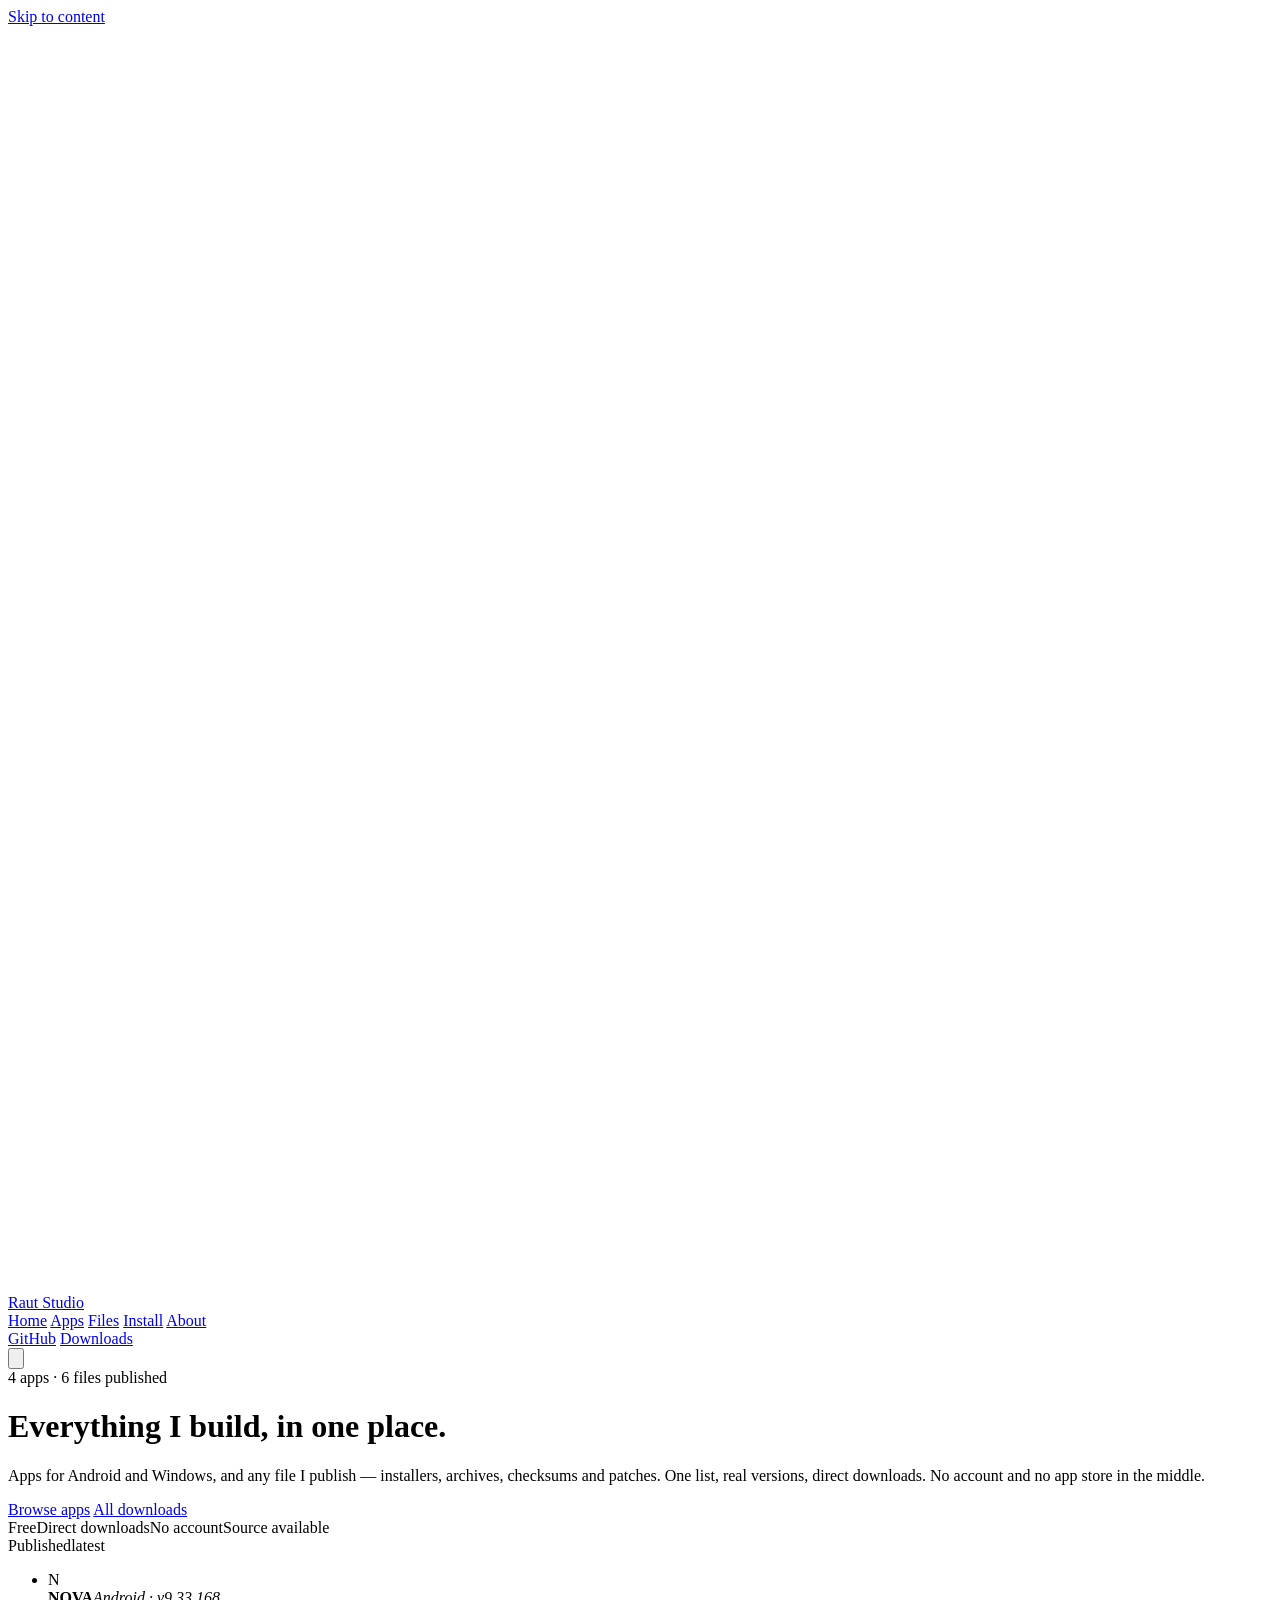
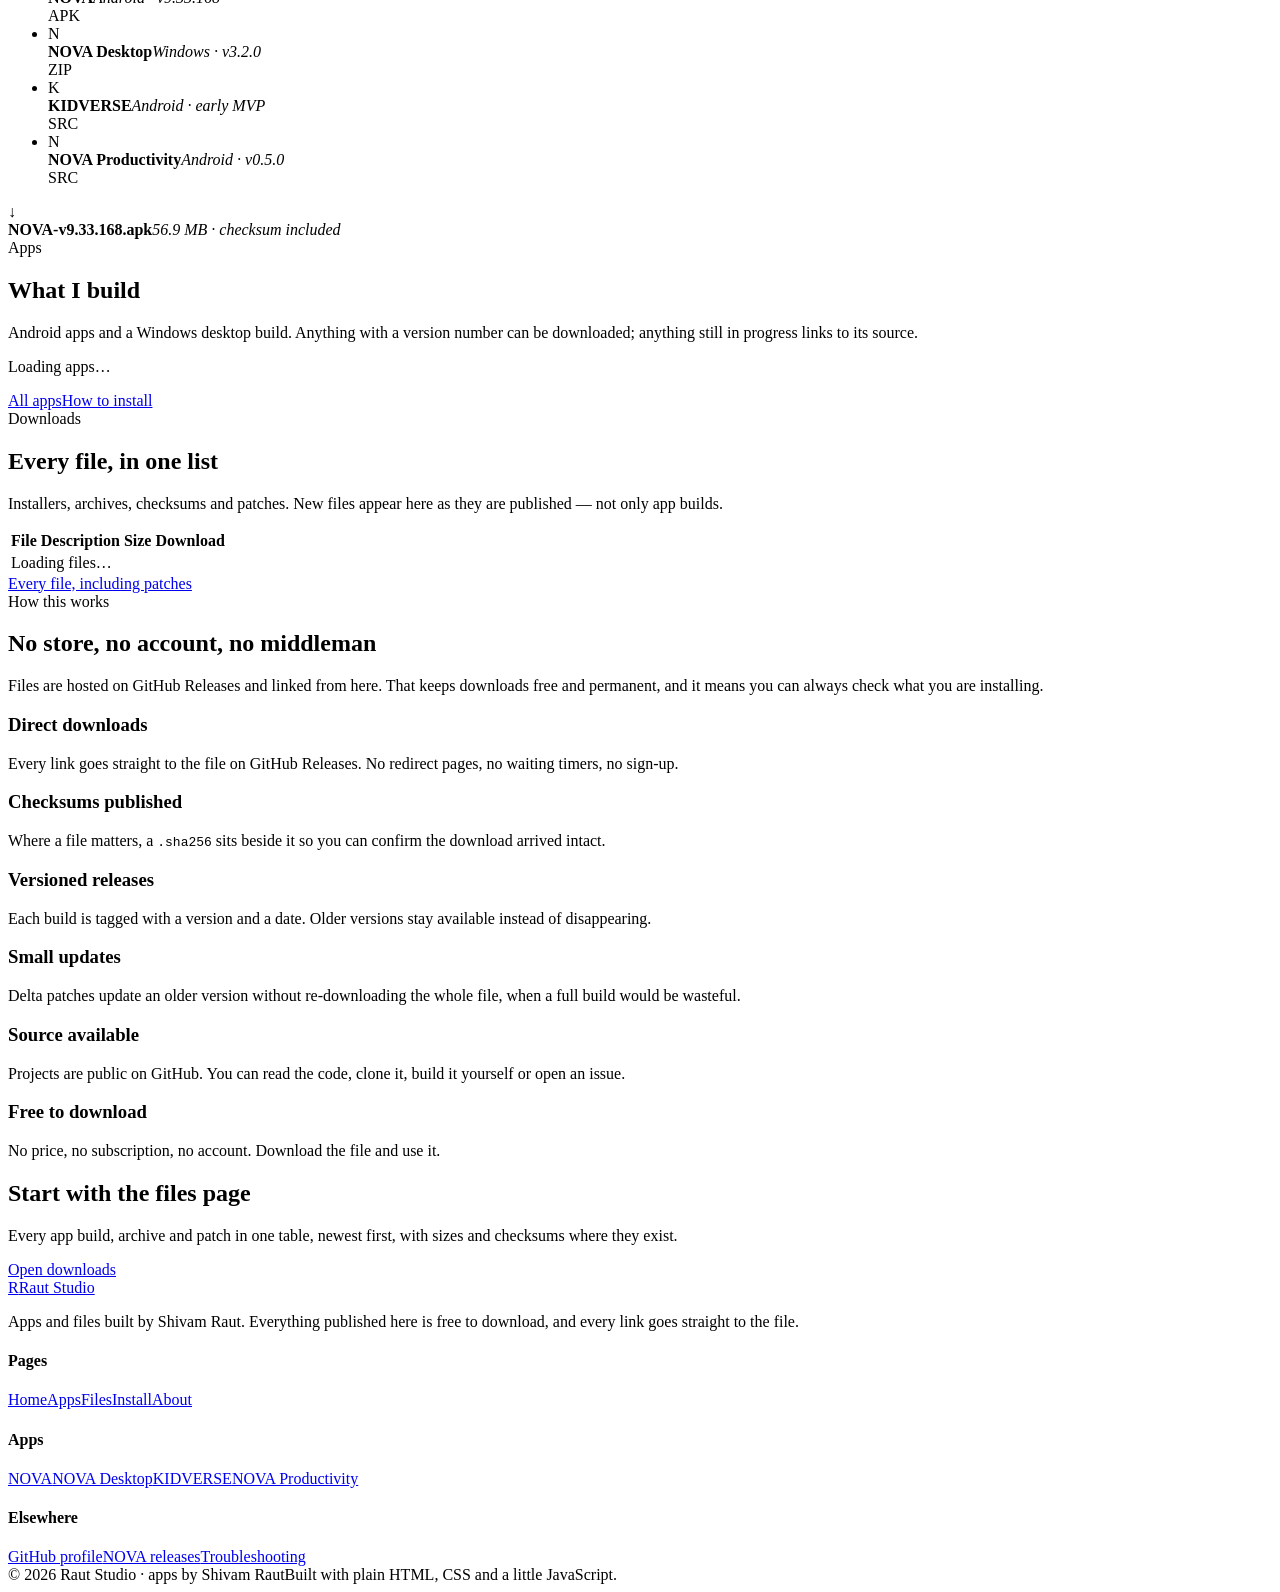
==== index.html @ 1a012c00 "Add Raut Studio website" ====
<!DOCTYPE html>
<html lang="en">
<head>
<meta charset="UTF-8">
<meta name="viewport" content="width=device-width, initial-scale=1.0">
<title>Raut Studio — apps and files I publish</title>
<meta name="description" content="Every app and file published by Raut Studio in one place: Android APKs, Windows builds, checksums and patches. Free, direct downloads, no account.">
<meta property="og:title" content="Raut Studio — apps and files I publish">
<meta property="og:site_name" content="Raut Studio">
<meta property="og:description" content="Apps for Android and Windows, plus any file I publish. Direct downloads, versions and checksums in one list.">
<meta property="og:type" content="website">
<link rel="icon" href="data:image/svg+xml,%3Csvg xmlns='http://www.w3.org/2000/svg' viewBox='0 0 32 32'%3E%3Crect width='32' height='32' rx='8' fill='%230f766e'/%3E%3Cpath d='M11 24V9h6.5a4.5 4.5 0 0 1 0 9H11m6.5 0L23 24' stroke='%23fff' stroke-width='2.6' fill='none' stroke-linecap='round' stroke-linejoin='round'/%3E%3C/svg%3E">
<link rel="preconnect" href="https://fonts.googleapis.com">
<link rel="preconnect" href="https://fonts.gstatic.com" crossorigin>
<link href="https://fonts.googleapis.com/css2?family=Plus+Jakarta+Sans:wght@400;500;600;700;800&family=JetBrains+Mono:wght@400;500&display=swap" rel="stylesheet">
<link rel="stylesheet" href="assets/site.css">
</head>
<body>
<a class="skip" href="#main">Skip to content</a>
<header class="site-head">
  <div class="shell head-in">
    <a class="logo" href="index.html" aria-label="Raut Studio home">
      <span class="logo-mark"><svg viewBox="0 0 24 24" fill="none" stroke="#fff" stroke-width="2.2" stroke-linecap="round" stroke-linejoin="round" aria-hidden="true"><path d="M8 18V6h4.6a3.4 3.4 0 0 1 0 6.8H8m4.6 0L17 18"/></svg></span>
      <span class="logo-txt">Raut Studio</span>
    </a>
    <nav class="nav" id="nav">
      <a href="index.html" aria-current="page">Home</a>
      <a href="apps.html">Apps</a>
      <a href="files.html">Files</a>
      <a href="install.html">Install</a>
      <a href="about.html">About</a>
    </nav>
    <div class="head-cta">
      <a class="head-gh" href="https://github.com/rautshivamxyz-beep" target="_blank" rel="noopener">GitHub</a>
      <a class="btn btn-primary btn-sm" href="files.html">Downloads</a>
    </div>
    <button class="burger" aria-label="Open menu" aria-expanded="false" aria-controls="nav">
      <svg viewBox="0 0 24 24" fill="none" stroke="currentColor" stroke-width="2" stroke-linecap="round" aria-hidden="true"><path d="M4 7h16M4 12h16M4 17h16"/></svg>
    </button>
  </div>
</header>
<main id="main">
  <div class="hero">
    <div class="shell hero-in">
      <div>
        <div class="eyebrow"><span class="dot-live" aria-hidden="true"></span> 4 apps · 6 files published</div>
        <h1>Everything I build, <span class="accent">in one place</span>.</h1>
        <p class="hero-sub">Apps for Android and Windows, and any file I publish — installers, archives, checksums and patches. One list, real versions, direct downloads. No account and no app store in the middle.</p>
        <div class="hero-actions">
          <a class="btn btn-primary" href="apps.html">Browse apps</a>
          <a class="btn btn-ghost" href="files.html">All downloads</a>
        </div>
        <div class="meta-row"><span>Free</span><span>Direct downloads</span><span>No account</span><span>Source available</span></div>
      </div>
      <div class="preview" aria-hidden="true">
        <div class="shelf">
          <div class="shelf-head"><span class="shelf-title">Published</span><span class="shelf-count">latest</span></div>
          <ul class="shelf-list">
            <li><span class="tile">N</span><div class="sl-txt"><b>NOVA</b><em>Android · v9.33.168</em></div><span class="shelf-dl">APK</span></li>
            <li><span class="tile">N</span><div class="sl-txt"><b>NOVA Desktop</b><em>Windows · v3.2.0</em></div><span class="shelf-dl">ZIP</span></li>
            <li><span class="tile tile--amber">K</span><div class="sl-txt"><b>KIDVERSE</b><em>Android · early MVP</em></div><span class="shelf-dl">SRC</span></li>
            <li><span class="tile tile--amber">N</span><div class="sl-txt"><b>NOVA Productivity</b><em>Android · v0.5.0</em></div><span class="shelf-dl">SRC</span></li>
          </ul>
        </div>
        <div class="float-card"><span class="fc-ico">↓</span><div><b>NOVA-v9.33.168.apk</b><em>56.9 MB · checksum included</em></div></div>
      </div>
    </div>
  </div>
  <section><div class="shell"><div class="sec-head"><span class="sec-kicker">Apps</span><h2>What I build</h2><p class="sec-sub">Android apps and a Windows desktop build. Anything with a version number can be downloaded; anything still in progress links to its source.</p></div><div class="app-grid" data-apps data-limit="4"><p class="loading">Loading apps…</p></div><div class="sec-foot"><a class="btn btn-ghost btn-sm" href="apps.html">All apps</a><a class="btn btn-quiet btn-sm" href="install.html">How to install</a></div></div></section>
  <div class="band"><section><div class="shell"><div class="sec-head"><span class="sec-kicker">Downloads</span><h2>Every file, in one list</h2><p class="sec-sub">Installers, archives, checksums and patches. New files appear here as they are published — not only app builds.</p></div><div class="tbl-wrap"><table><thead><tr><th>File</th><th>Description</th><th style="text-align:right">Size</th><th style="text-align:right">Download</th></tr></thead><tbody data-files data-limit="5"><tr><td colspan="4" class="loading">Loading files…</td></tr></tbody></table></div><div class="sec-foot"><a class="btn btn-ghost btn-sm" href="files.html">Every file, including patches</a></div></div></section></div>
  <section><div class="shell"><div class="sec-head"><span class="sec-kicker">How this works</span><h2>No store, no account, no middleman</h2><p class="sec-sub">Files are hosted on GitHub Releases and linked from here. That keeps downloads free and permanent, and it means you can always check what you are installing.</p></div><div class="feat-grid"><div class="feat"><h3>Direct downloads</h3><p>Every link goes straight to the file on GitHub Releases. No redirect pages, no waiting timers, no sign-up.</p></div><div class="feat"><h3>Checksums published</h3><p>Where a file matters, a <code>.sha256</code> sits beside it so you can confirm the download arrived intact.</p></div><div class="feat"><h3>Versioned releases</h3><p>Each build is tagged with a version and a date. Older versions stay available instead of disappearing.</p></div><div class="feat"><h3>Small updates</h3><p>Delta patches update an older version without re-downloading the whole file, when a full build would be wasteful.</p></div><div class="feat"><h3>Source available</h3><p>Projects are public on GitHub. You can read the code, clone it, build it yourself or open an issue.</p></div><div class="feat"><h3>Free to download</h3><p>No price, no subscription, no account. Download the file and use it.</p></div></div></div></section>
  <section style="padding-top:0"><div class="shell"><div class="cta-band"><div><h2>Start with the files page</h2><p>Every app build, archive and patch in one table, newest first, with sizes and checksums where they exist.</p></div><a class="btn btn-primary" href="files.html">Open downloads</a></div></div></section>
</main>
<footer><div class="shell"><div class="foot-in"><div class="foot-brand"><a class="logo" href="index.html"><span class="logo-mark">R</span><span class="logo-txt">Raut Studio</span></a><p>Apps and files built by Shivam Raut. Everything published here is free to download, and every link goes straight to the file.</p></div><div class="foot-links"><div class="foot-col"><h4>Pages</h4><a href="index.html">Home</a><a href="apps.html">Apps</a><a href="files.html">Files</a><a href="install.html">Install</a><a href="about.html">About</a></div><div class="foot-col"><h4>Apps</h4><a href="https://github.com/rautshivamxyz-beep/NOVA">NOVA</a><a href="https://github.com/rautshivamxyz-beep/NOVA-desk">NOVA Desktop</a><a href="https://github.com/rautshivamxyz-beep/KIDVERSE">KIDVERSE</a><a href="https://github.com/rautshivamxyz-beep/NOVA-Productivity">NOVA Productivity</a></div><div class="foot-col"><h4>Elsewhere</h4><a href="https://github.com/rautshivamxyz-beep">GitHub profile</a><a href="https://github.com/rautshivamxyz-beep/NOVA/releases">NOVA releases</a><a href="install.html#trouble">Troubleshooting</a></div></div></div><div class="foot-bottom"><span>© <span id="yr">2026</span> Raut Studio · apps by Shivam Raut</span><span>Built with plain HTML, CSS and a little JavaScript.</span></div></div></footer>
<script src="assets/site.js" defer></script>
</body>
</html>
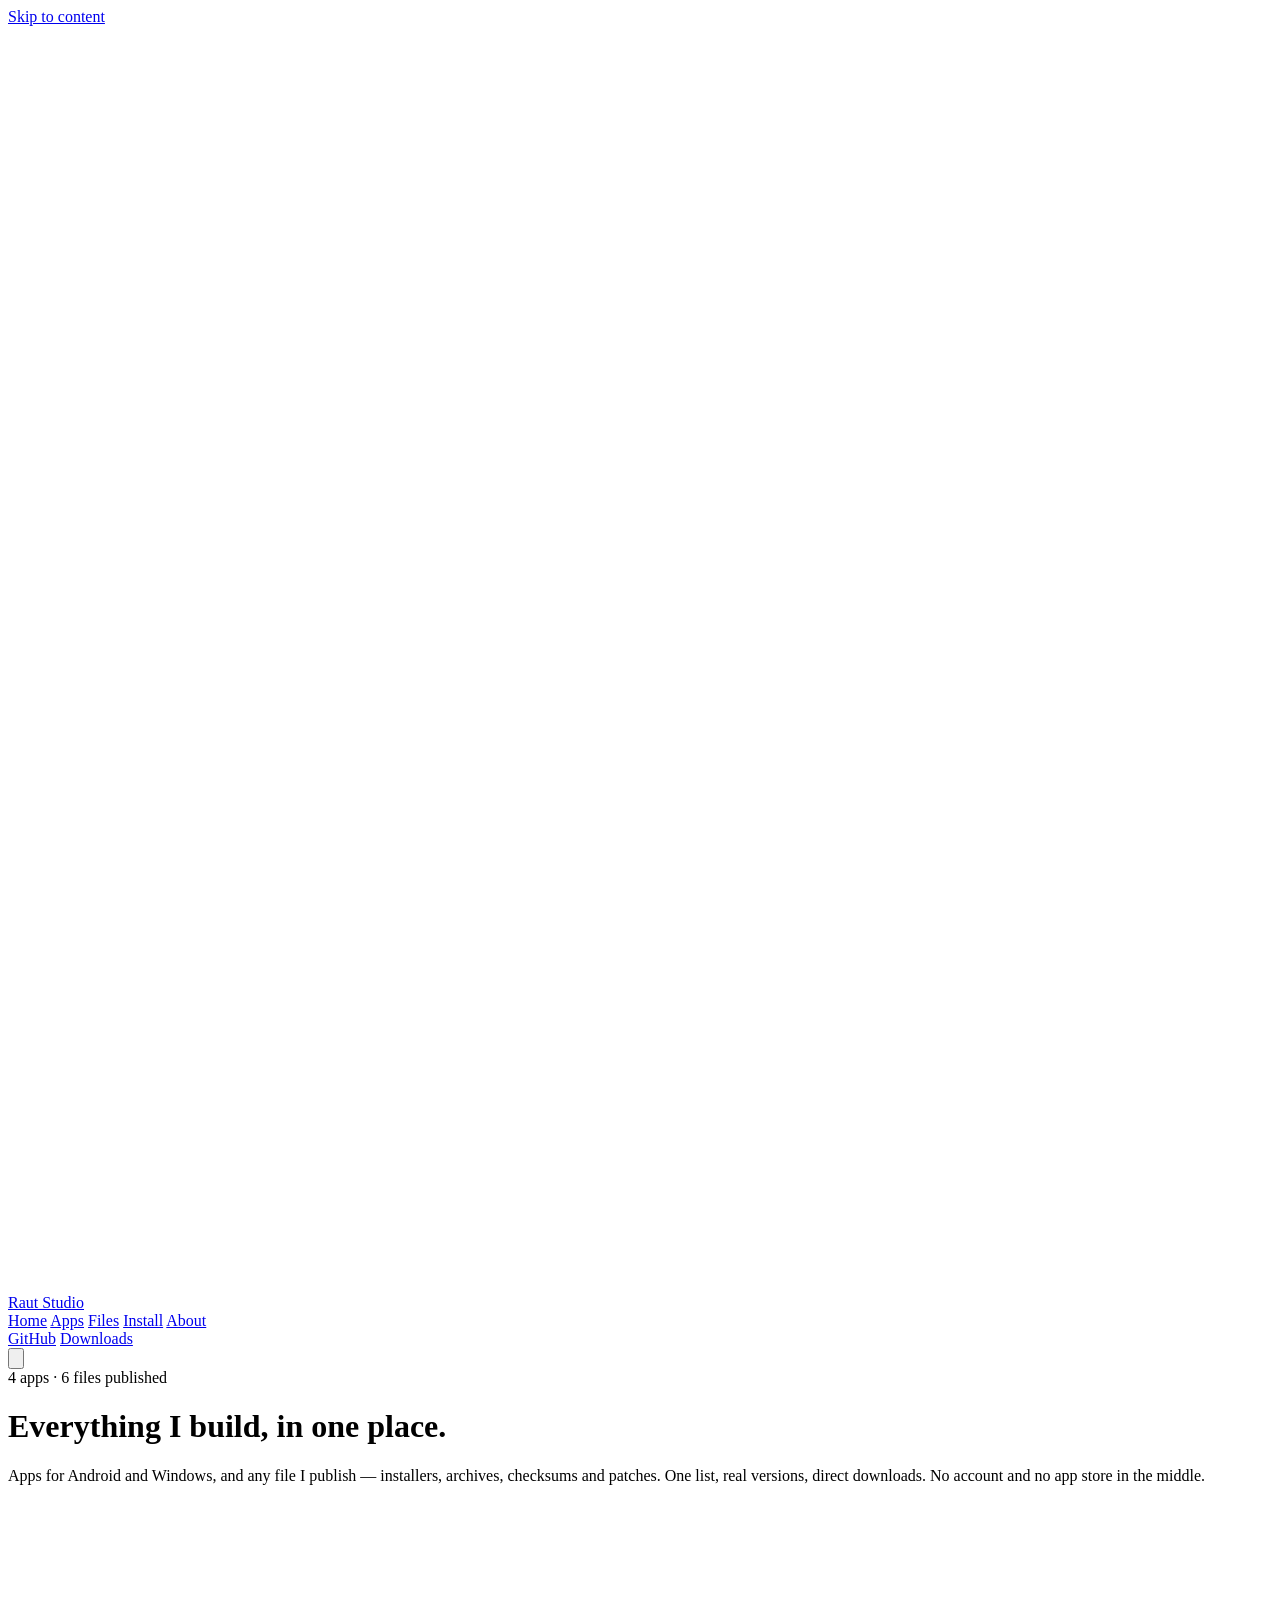
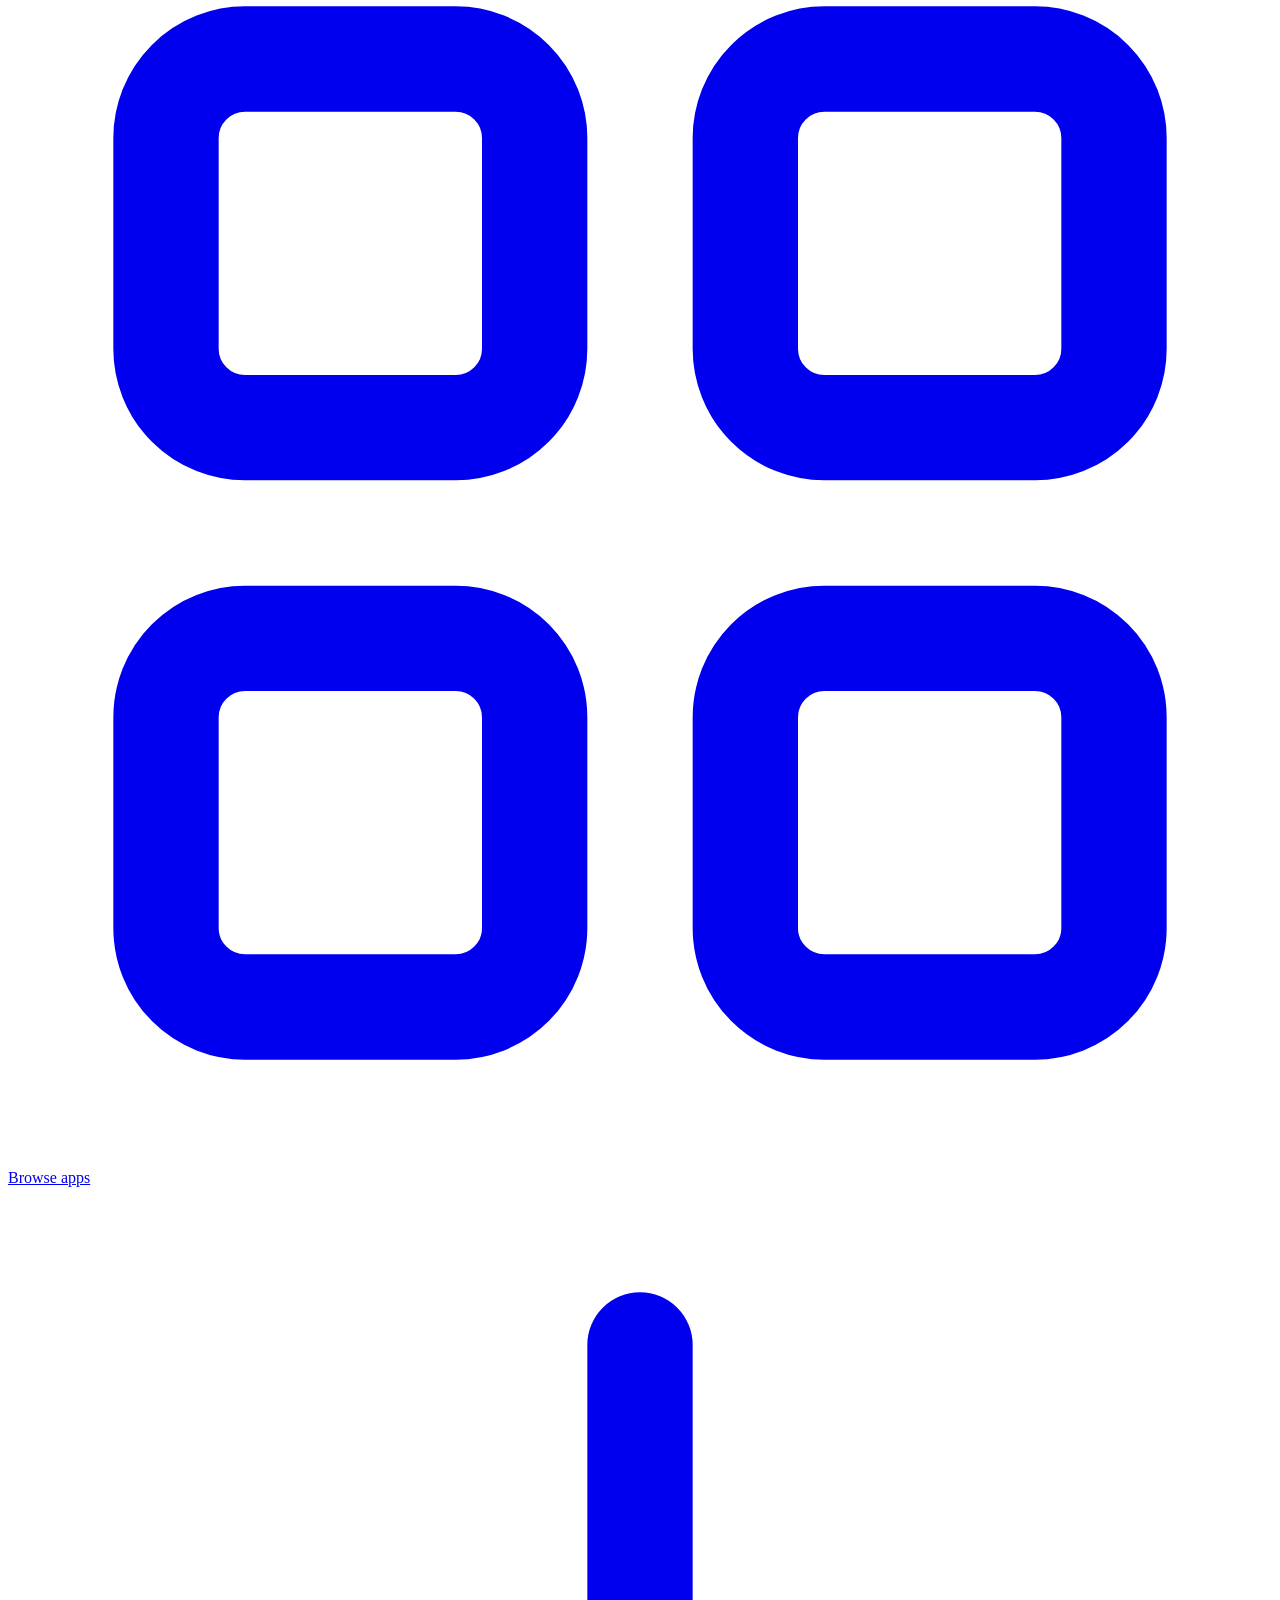
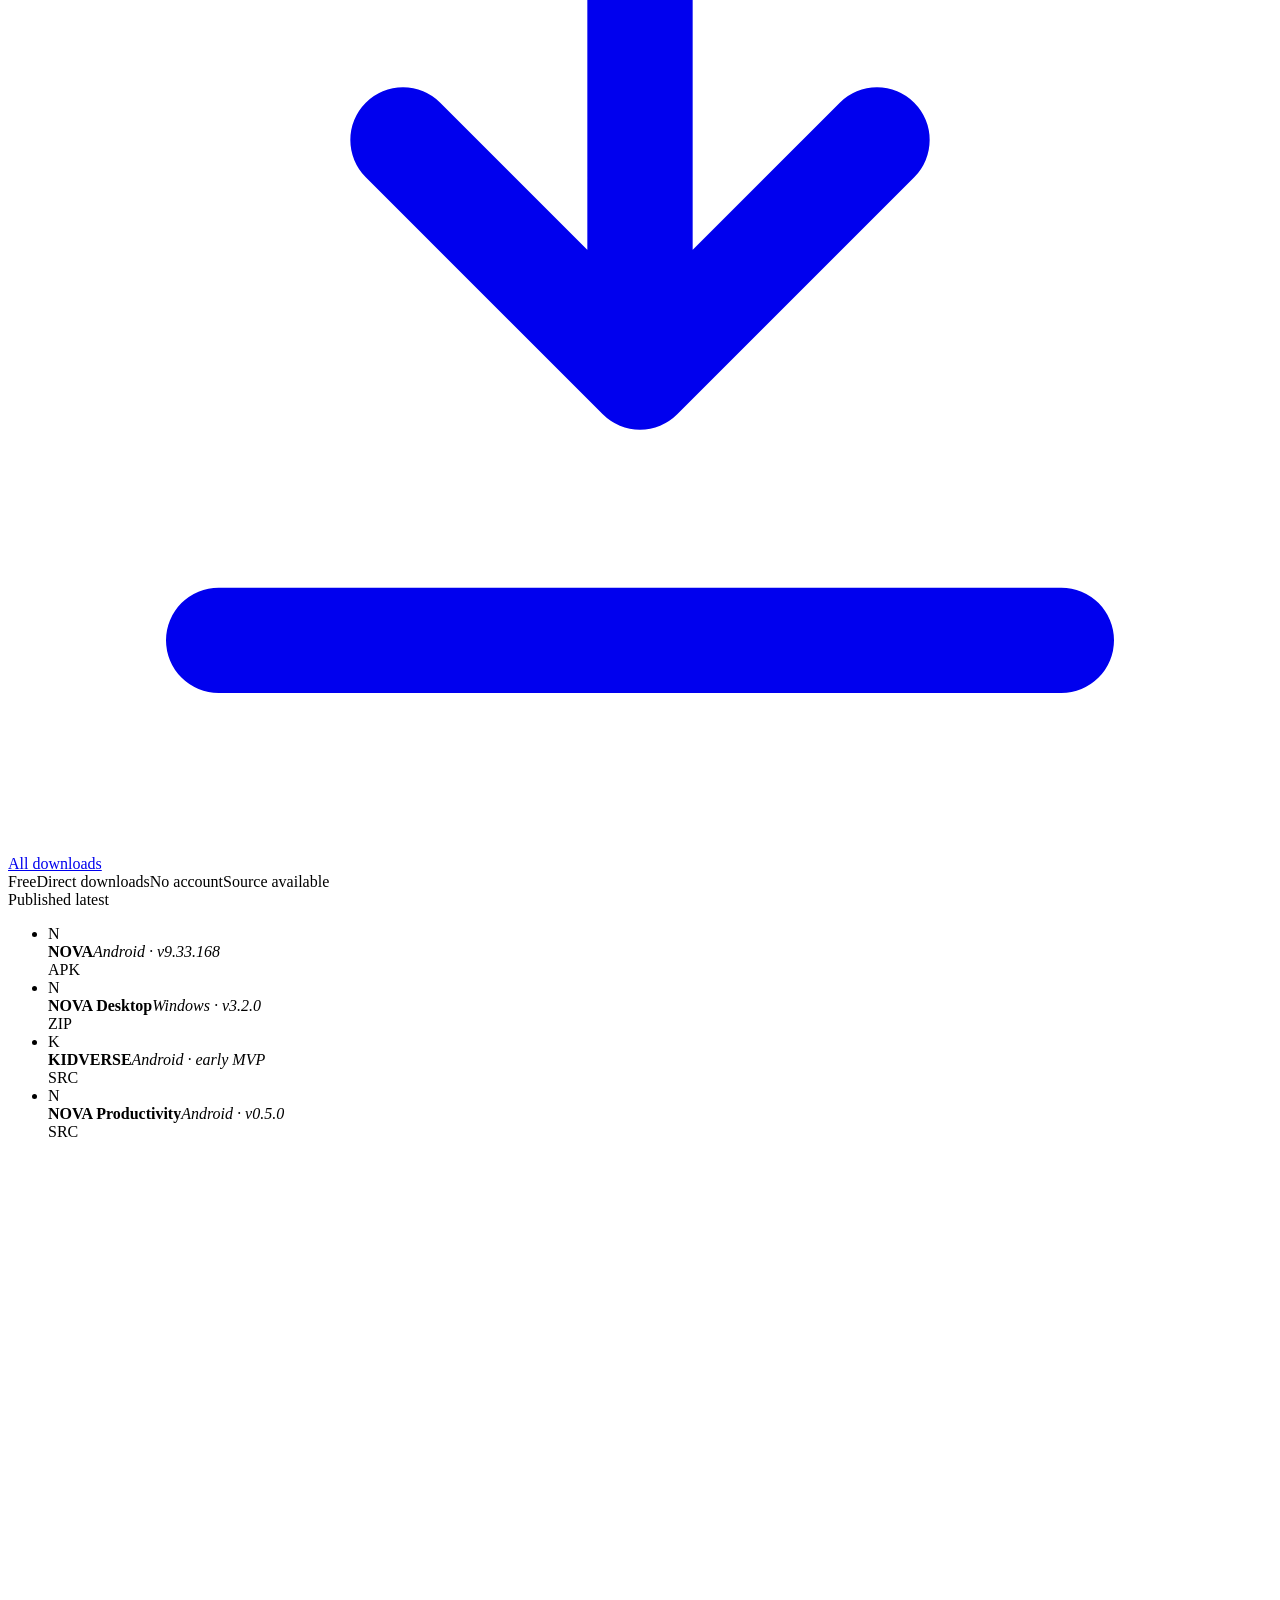
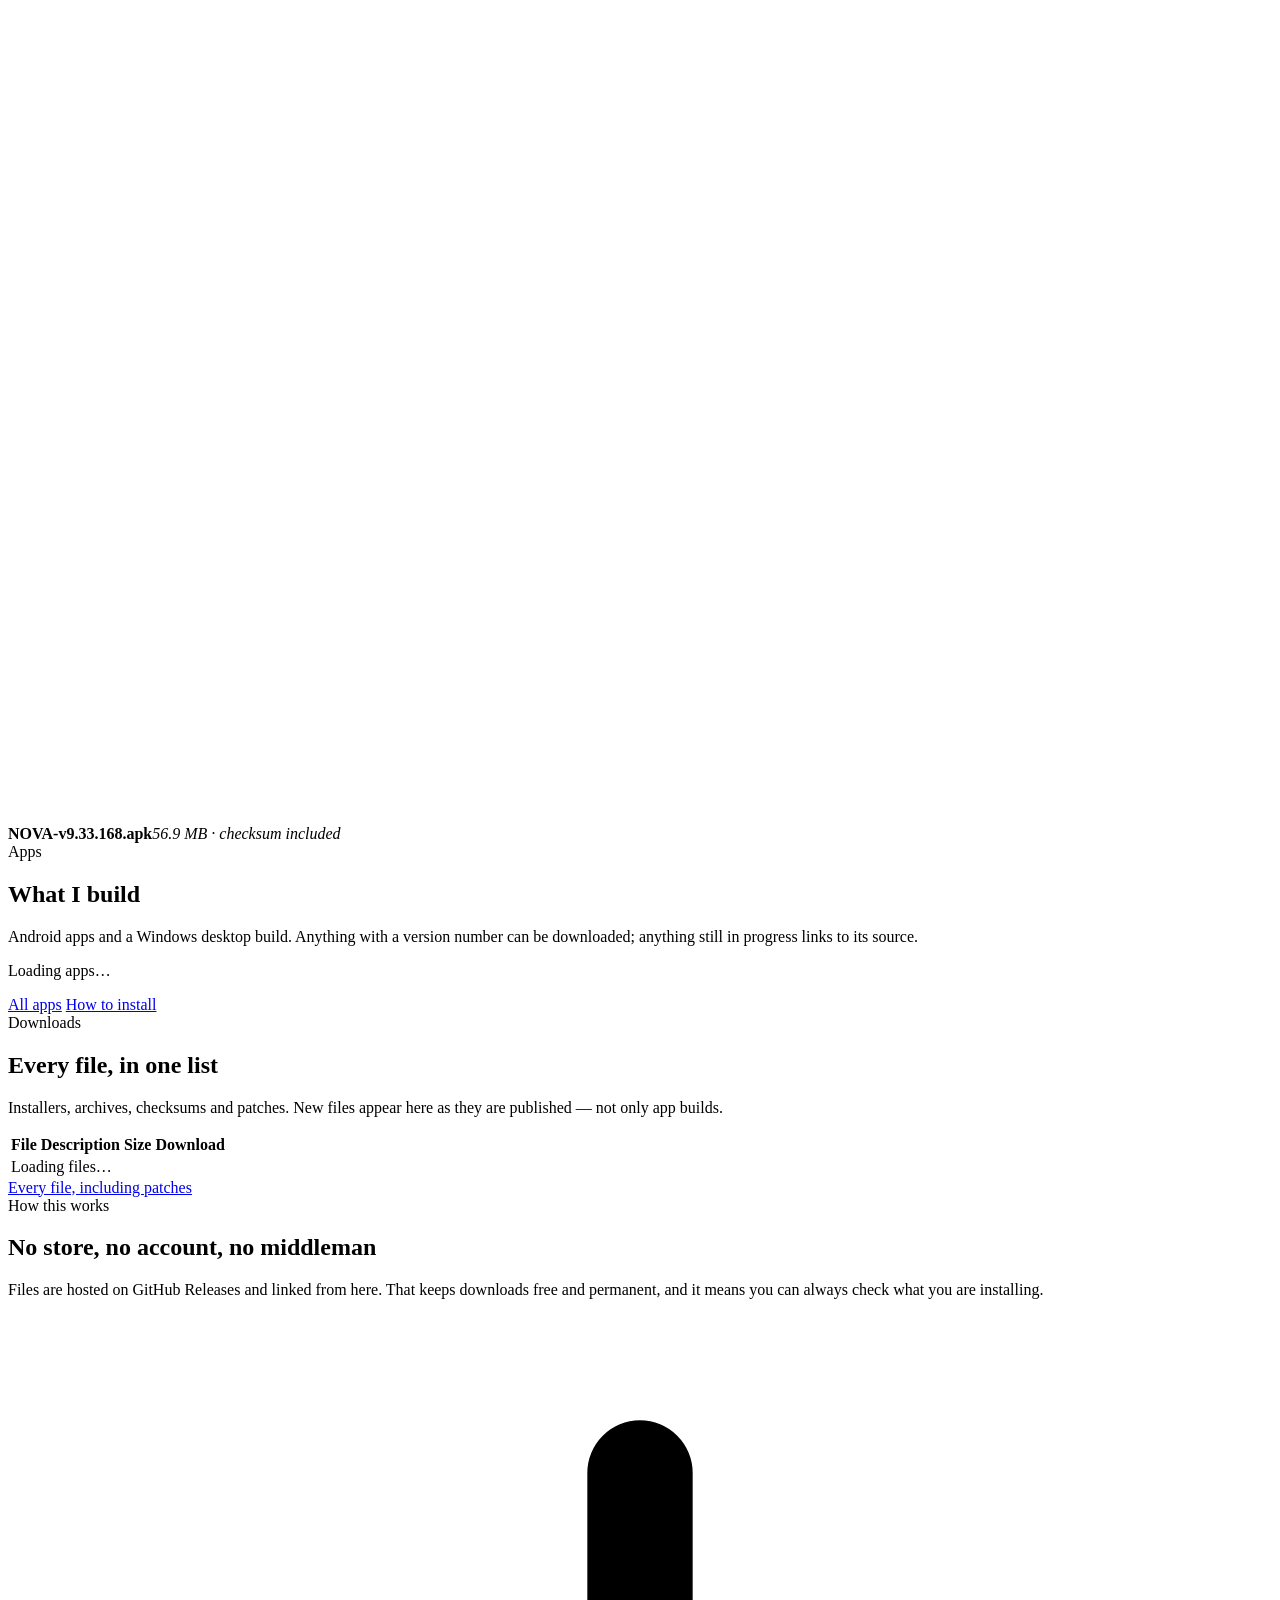
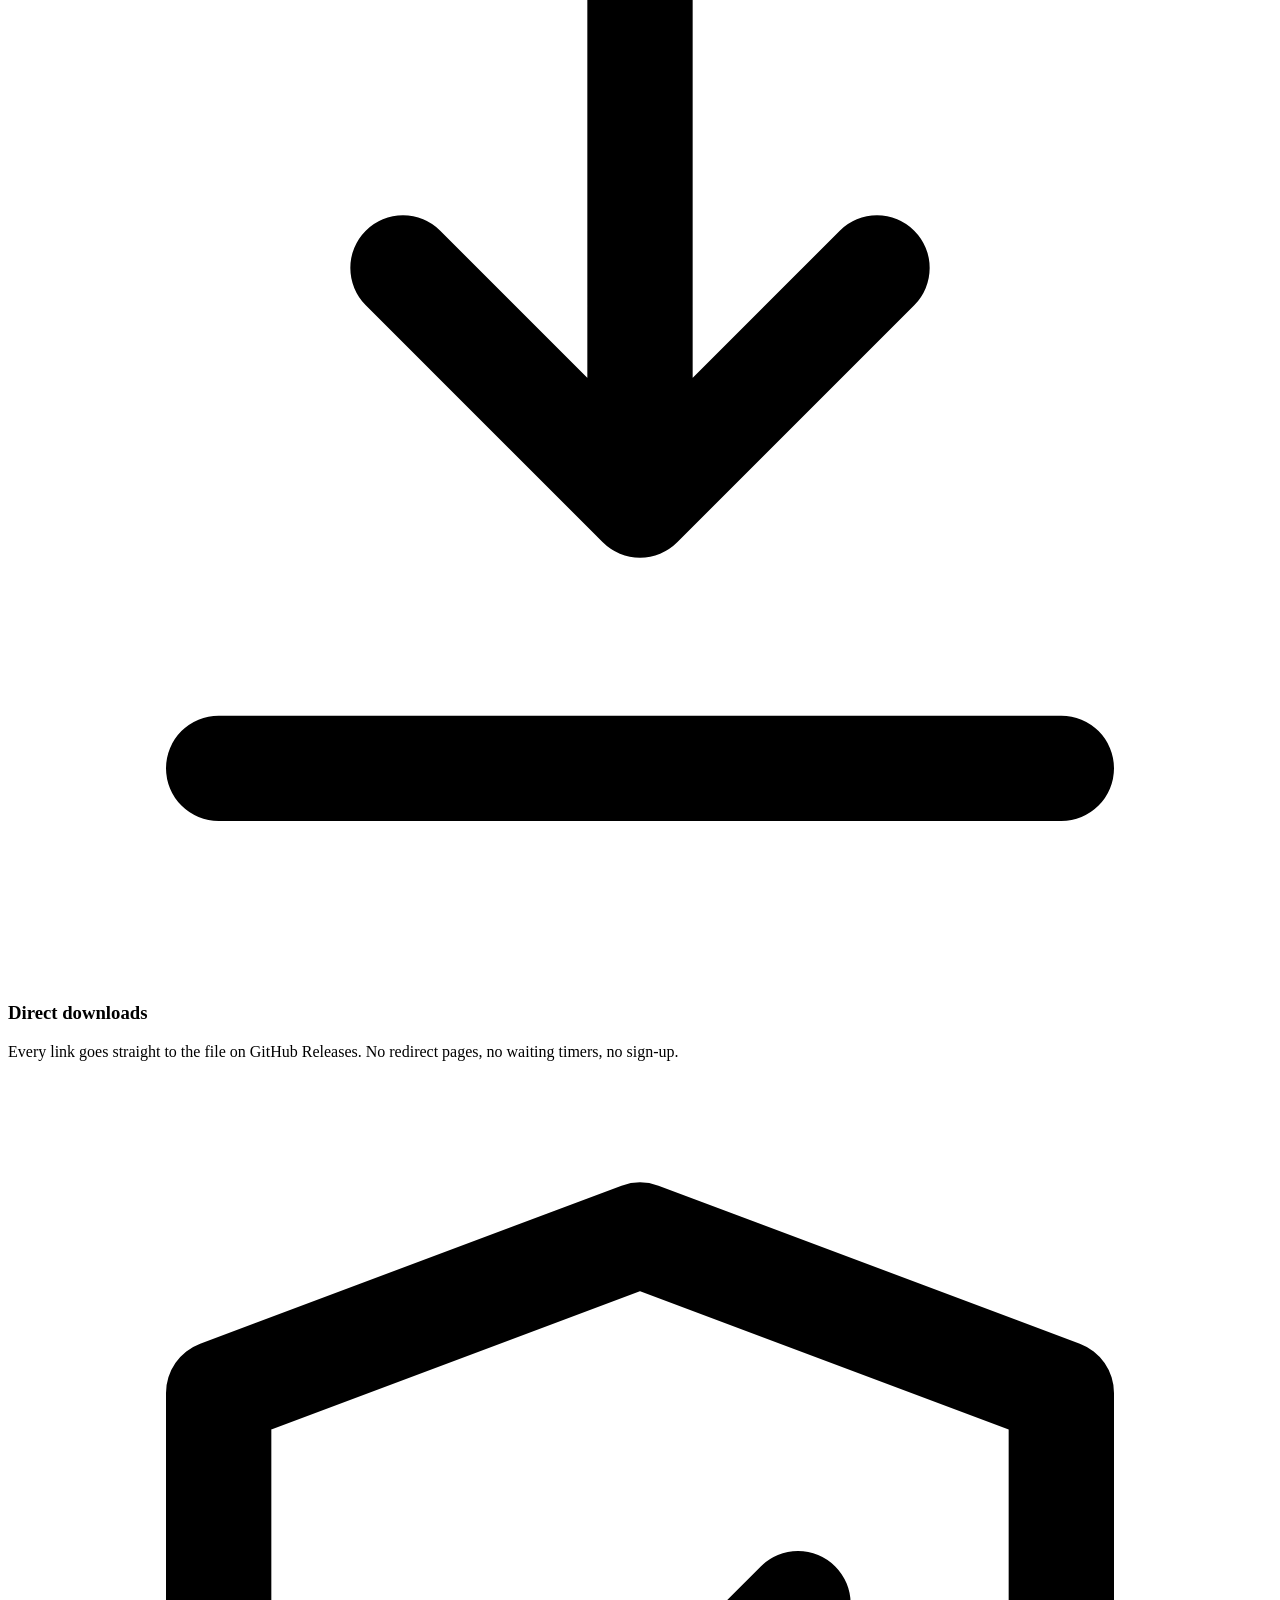
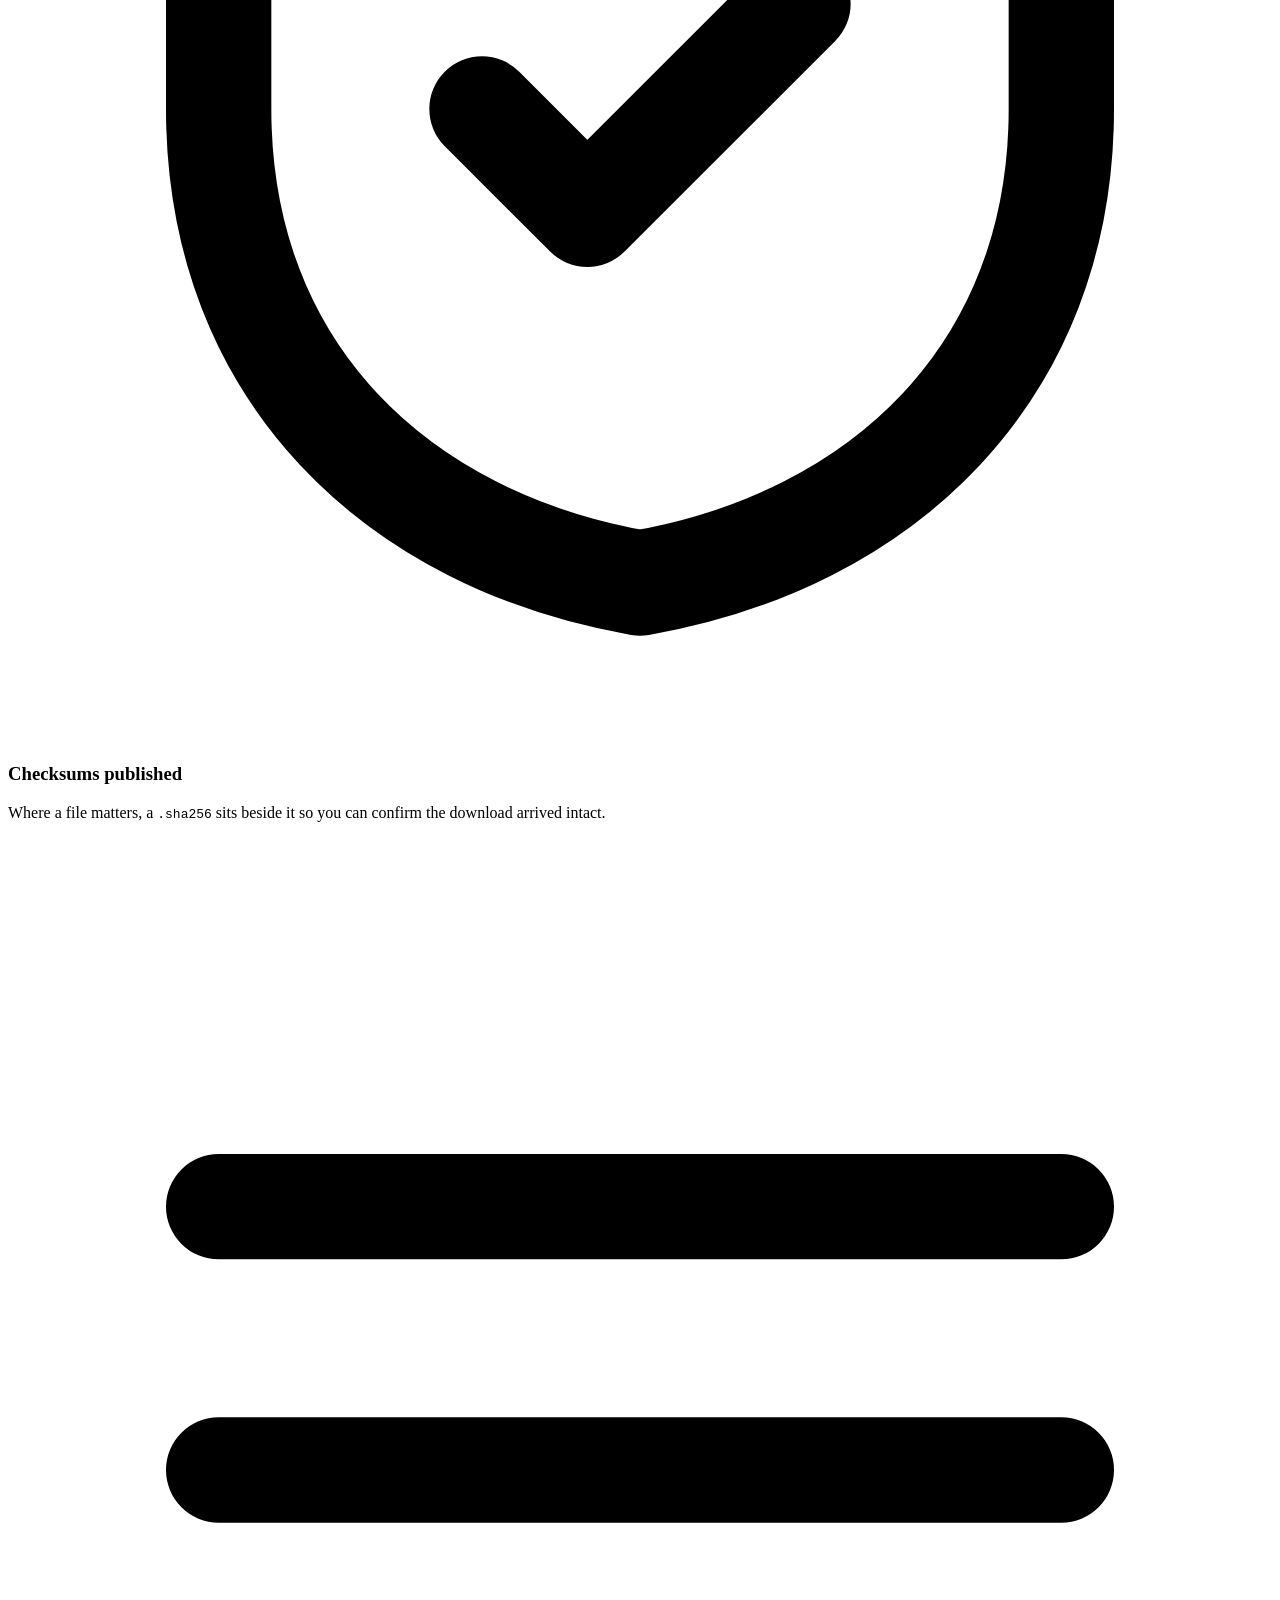
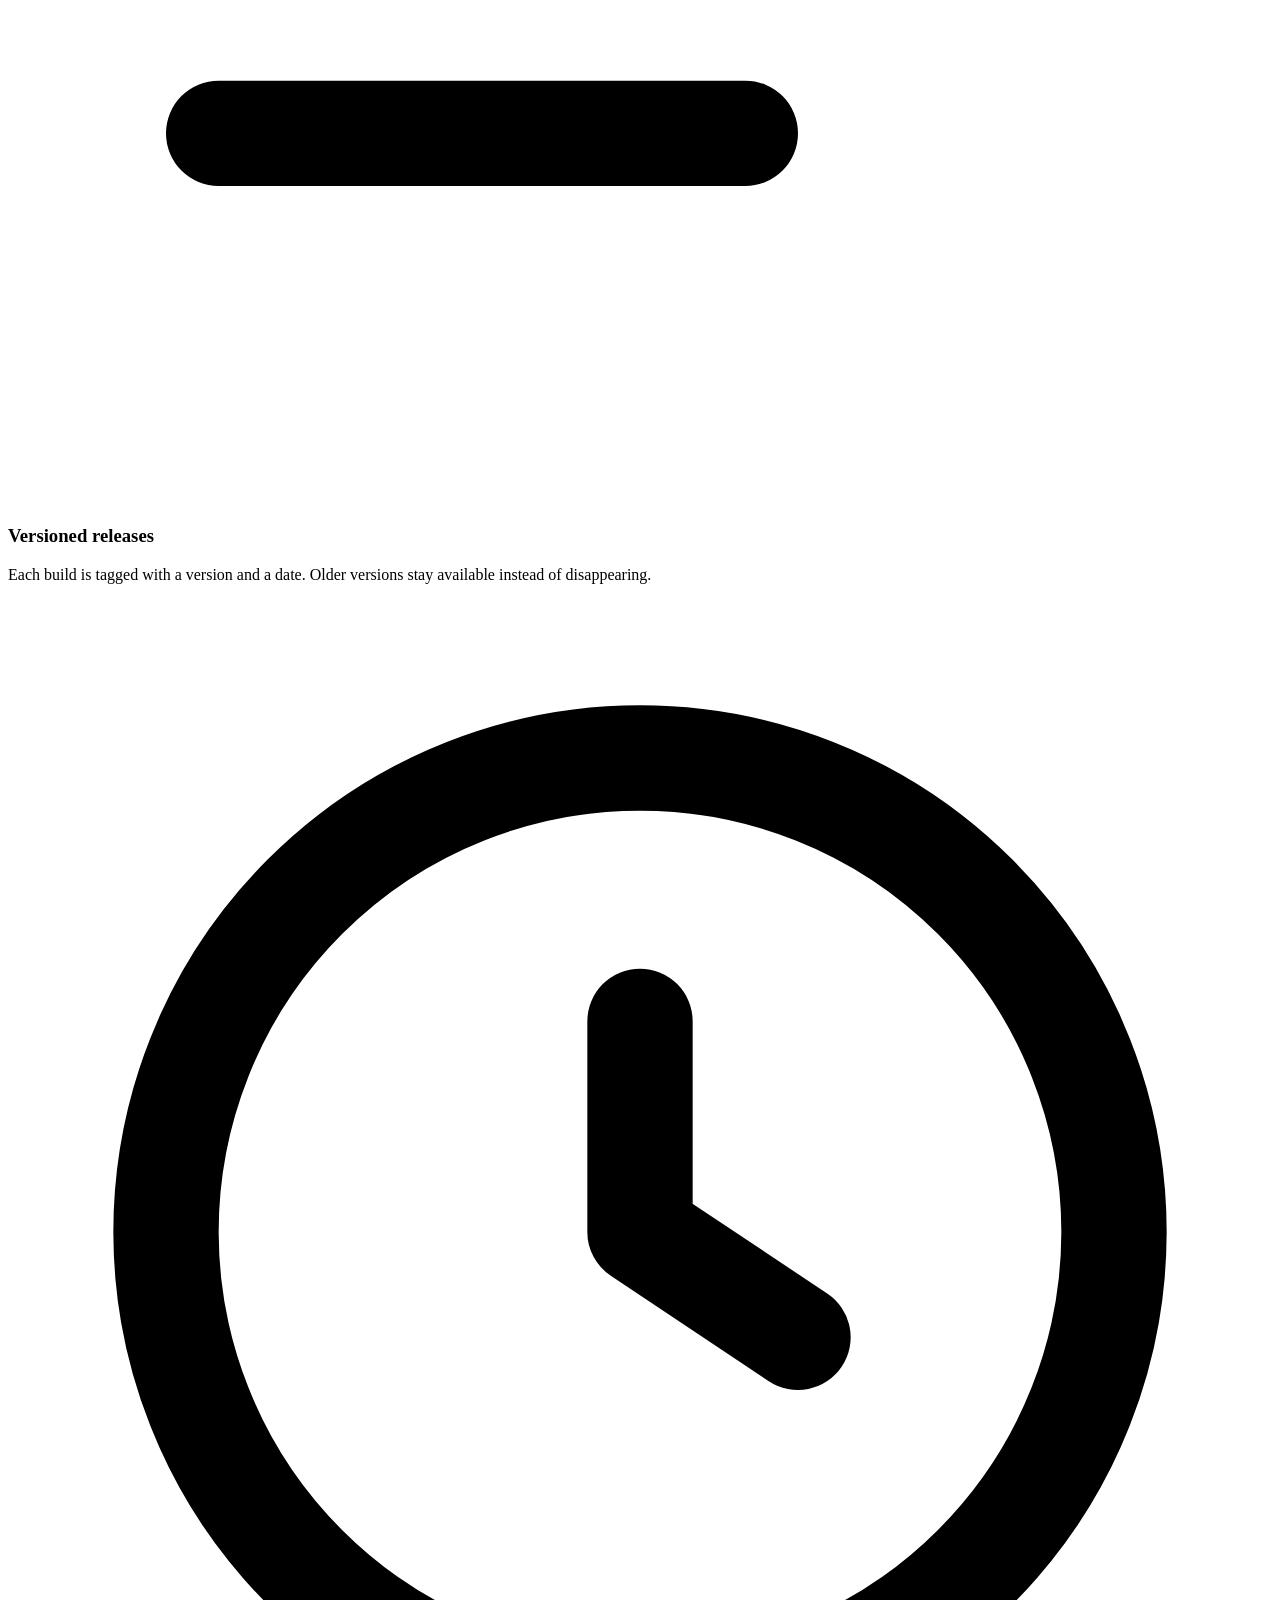
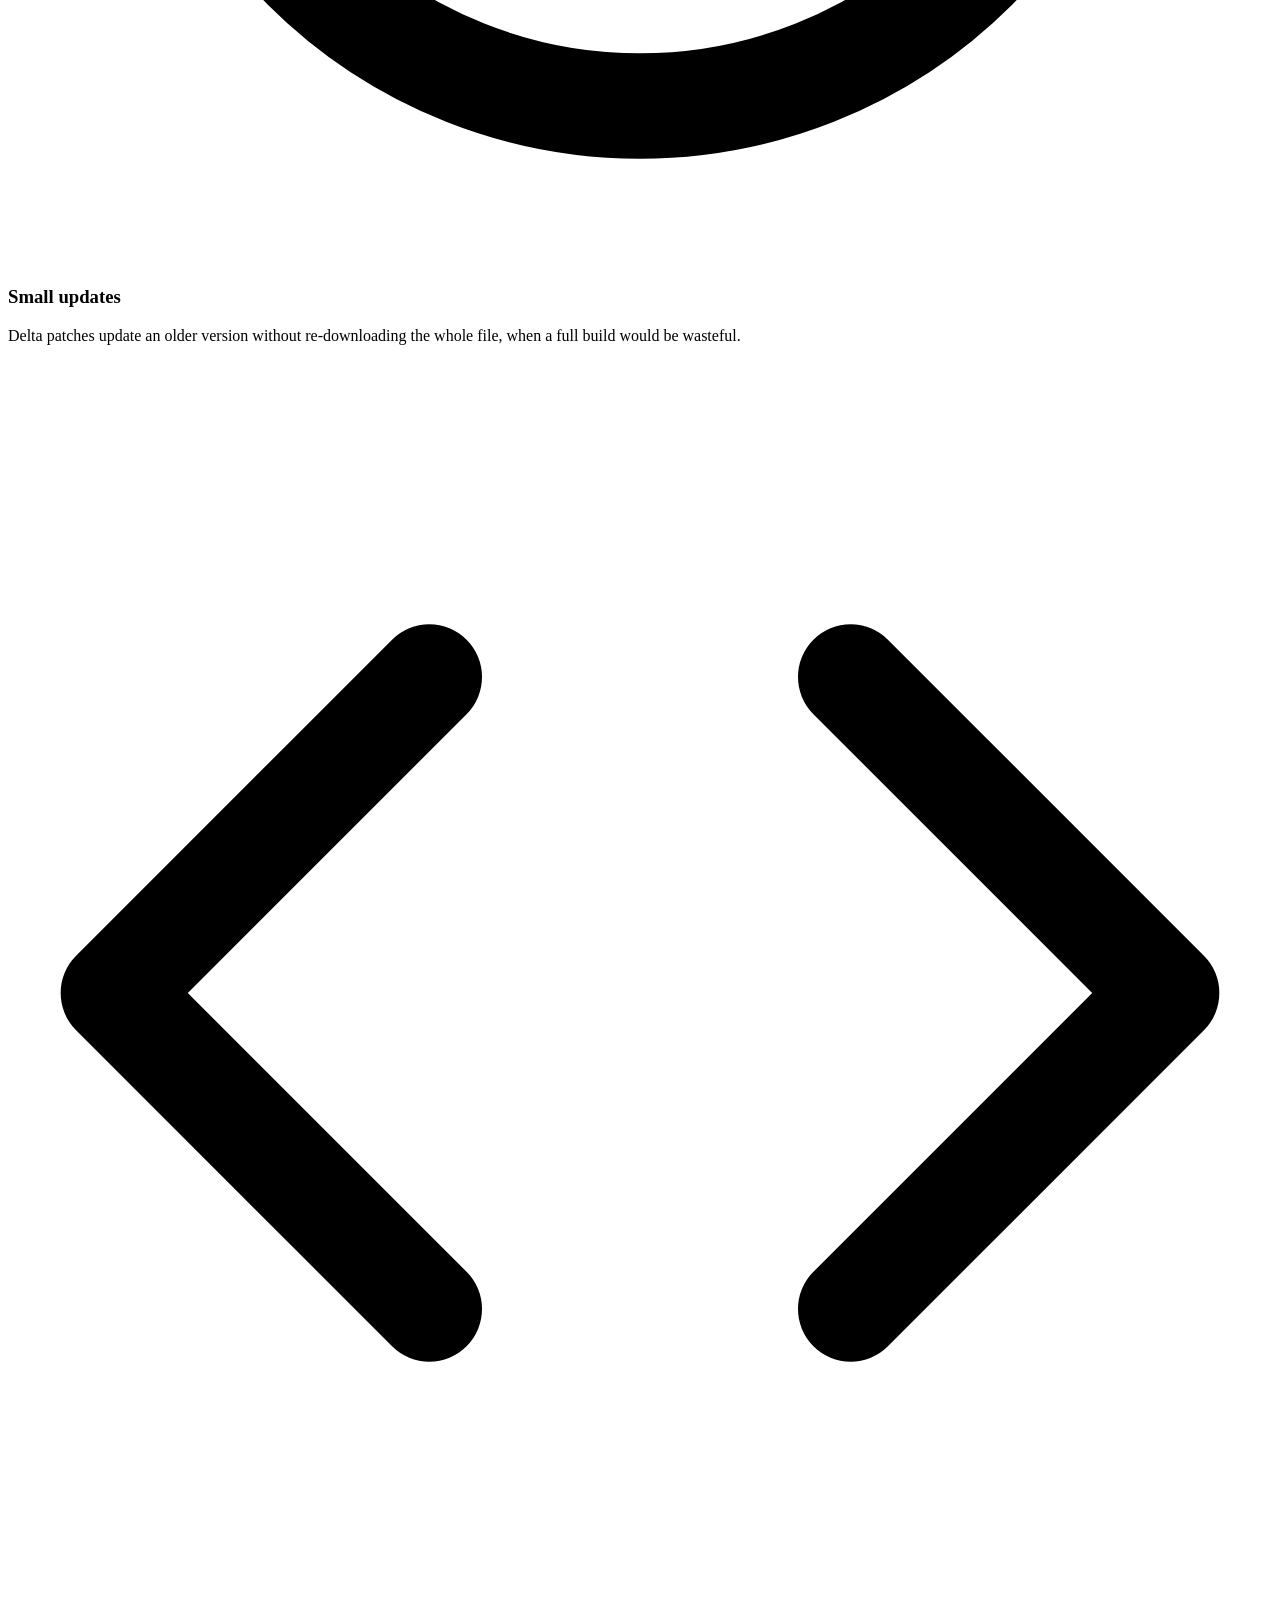
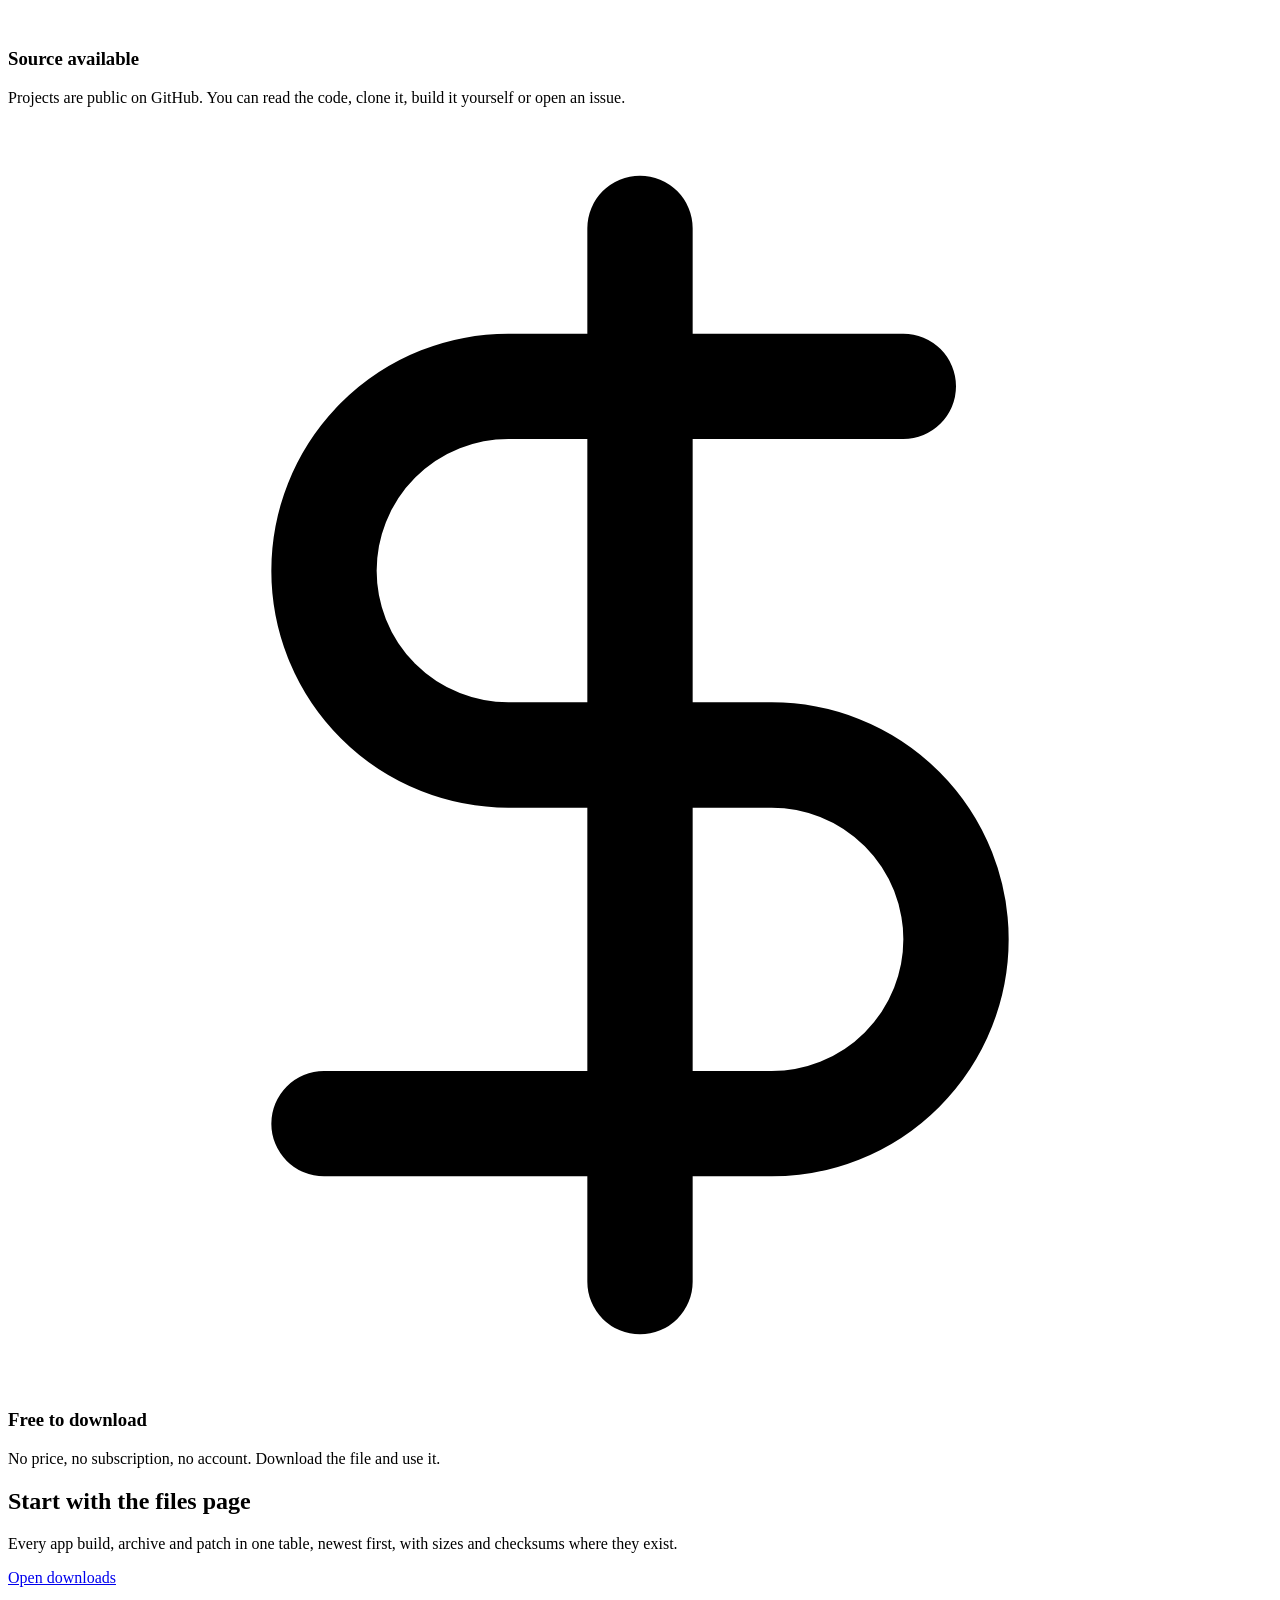
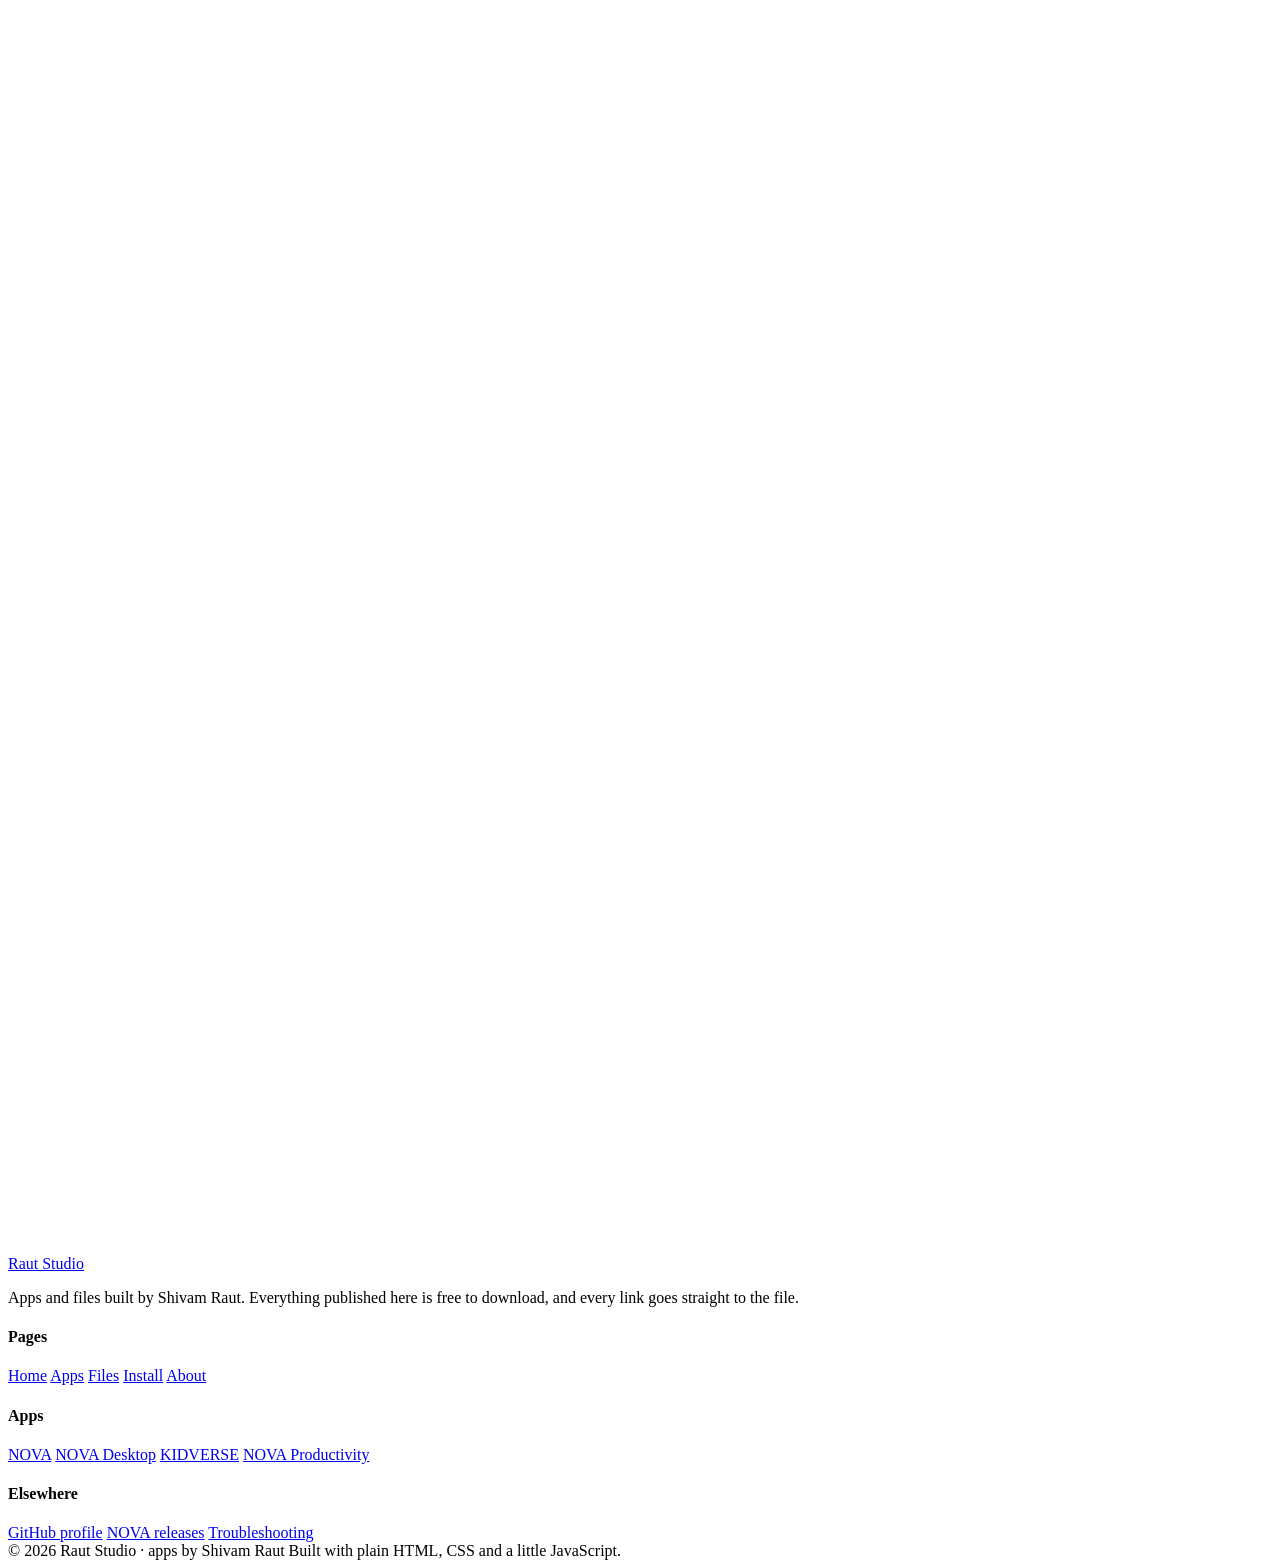
==== commit ec7d0fe6: "Restore index.html exactly from uploaded ZIP" ====
--- a/index.html
+++ b/index.html
@@ -17,6 +17,7 @@
 </head>
 <body>
 <a class="skip" href="#main">Skip to content</a>
+
 <header class="site-head">
   <div class="shell head-in">
     <a class="logo" href="index.html" aria-label="Raut Studio home">
@@ -39,7 +40,9 @@
     </button>
   </div>
 </header>
+
 <main id="main">
+
   <div class="hero">
     <div class="shell hero-in">
       <div>
@@ -47,14 +50,24 @@
         <h1>Everything I build, <span class="accent">in one place</span>.</h1>
         <p class="hero-sub">Apps for Android and Windows, and any file I publish — installers, archives, checksums and patches. One list, real versions, direct downloads. No account and no app store in the middle.</p>
         <div class="hero-actions">
-          <a class="btn btn-primary" href="apps.html">Browse apps</a>
-          <a class="btn btn-ghost" href="files.html">All downloads</a>
+          <a class="btn btn-primary" href="apps.html">
+            <svg viewBox="0 0 24 24" fill="none" stroke="currentColor" stroke-width="2" stroke-linecap="round" stroke-linejoin="round" aria-hidden="true"><rect x="3" y="3" width="7" height="7" rx="1.5"/><rect x="14" y="3" width="7" height="7" rx="1.5"/><rect x="3" y="14" width="7" height="7" rx="1.5"/><rect x="14" y="14" width="7" height="7" rx="1.5"/></svg>
+            Browse apps
+          </a>
+          <a class="btn btn-ghost" href="files.html">
+            <svg viewBox="0 0 24 24" fill="none" stroke="currentColor" stroke-width="2" stroke-linecap="round" stroke-linejoin="round" aria-hidden="true"><path d="M12 3v12m0 0 4.5-4.5M12 15l-4.5-4.5M4 20h16"/></svg>
+            All downloads
+          </a>
         </div>
         <div class="meta-row"><span>Free</span><span>Direct downloads</span><span>No account</span><span>Source available</span></div>
       </div>
+
       <div class="preview" aria-hidden="true">
         <div class="shelf">
-          <div class="shelf-head"><span class="shelf-title">Published</span><span class="shelf-count">latest</span></div>
+          <div class="shelf-head">
+            <span class="shelf-title">Published</span>
+            <span class="shelf-count">latest</span>
+          </div>
           <ul class="shelf-list">
             <li><span class="tile">N</span><div class="sl-txt"><b>NOVA</b><em>Android · v9.33.168</em></div><span class="shelf-dl">APK</span></li>
             <li><span class="tile">N</span><div class="sl-txt"><b>NOVA Desktop</b><em>Windows · v3.2.0</em></div><span class="shelf-dl">ZIP</span></li>
@@ -62,16 +75,149 @@
             <li><span class="tile tile--amber">N</span><div class="sl-txt"><b>NOVA Productivity</b><em>Android · v0.5.0</em></div><span class="shelf-dl">SRC</span></li>
           </ul>
         </div>
-        <div class="float-card"><span class="fc-ico">↓</span><div><b>NOVA-v9.33.168.apk</b><em>56.9 MB · checksum included</em></div></div>
-      </div>
-    </div>
-  </div>
-  <section><div class="shell"><div class="sec-head"><span class="sec-kicker">Apps</span><h2>What I build</h2><p class="sec-sub">Android apps and a Windows desktop build. Anything with a version number can be downloaded; anything still in progress links to its source.</p></div><div class="app-grid" data-apps data-limit="4"><p class="loading">Loading apps…</p></div><div class="sec-foot"><a class="btn btn-ghost btn-sm" href="apps.html">All apps</a><a class="btn btn-quiet btn-sm" href="install.html">How to install</a></div></div></section>
-  <div class="band"><section><div class="shell"><div class="sec-head"><span class="sec-kicker">Downloads</span><h2>Every file, in one list</h2><p class="sec-sub">Installers, archives, checksums and patches. New files appear here as they are published — not only app builds.</p></div><div class="tbl-wrap"><table><thead><tr><th>File</th><th>Description</th><th style="text-align:right">Size</th><th style="text-align:right">Download</th></tr></thead><tbody data-files data-limit="5"><tr><td colspan="4" class="loading">Loading files…</td></tr></tbody></table></div><div class="sec-foot"><a class="btn btn-ghost btn-sm" href="files.html">Every file, including patches</a></div></div></section></div>
-  <section><div class="shell"><div class="sec-head"><span class="sec-kicker">How this works</span><h2>No store, no account, no middleman</h2><p class="sec-sub">Files are hosted on GitHub Releases and linked from here. That keeps downloads free and permanent, and it means you can always check what you are installing.</p></div><div class="feat-grid"><div class="feat"><h3>Direct downloads</h3><p>Every link goes straight to the file on GitHub Releases. No redirect pages, no waiting timers, no sign-up.</p></div><div class="feat"><h3>Checksums published</h3><p>Where a file matters, a <code>.sha256</code> sits beside it so you can confirm the download arrived intact.</p></div><div class="feat"><h3>Versioned releases</h3><p>Each build is tagged with a version and a date. Older versions stay available instead of disappearing.</p></div><div class="feat"><h3>Small updates</h3><p>Delta patches update an older version without re-downloading the whole file, when a full build would be wasteful.</p></div><div class="feat"><h3>Source available</h3><p>Projects are public on GitHub. You can read the code, clone it, build it yourself or open an issue.</p></div><div class="feat"><h3>Free to download</h3><p>No price, no subscription, no account. Download the file and use it.</p></div></div></div></section>
-  <section style="padding-top:0"><div class="shell"><div class="cta-band"><div><h2>Start with the files page</h2><p>Every app build, archive and patch in one table, newest first, with sizes and checksums where they exist.</p></div><a class="btn btn-primary" href="files.html">Open downloads</a></div></div></section>
+        <div class="float-card">
+          <span class="fc-ico"><svg viewBox="0 0 24 24" fill="none" stroke="#fff" stroke-width="2.4" stroke-linecap="round" stroke-linejoin="round"><path d="M12 4v11m0 0 4-4M12 15l-4-4M5 19h14"/></svg></span>
+          <div><b>NOVA-v9.33.168.apk</b><em>56.9 MB · checksum included</em></div>
+        </div>
+      </div>
+    </div>
+  </div>
+
+  <section>
+    <div class="shell">
+      <div class="sec-head">
+        <span class="sec-kicker">Apps</span>
+        <h2>What I build</h2>
+        <p class="sec-sub">Android apps and a Windows desktop build. Anything with a version number can be downloaded; anything still in progress links to its source.</p>
+      </div>
+      <div class="app-grid" data-apps data-limit="4">
+        <p class="loading">Loading apps…</p>
+      </div>
+      <div class="sec-foot">
+        <a class="btn btn-ghost btn-sm" href="apps.html">All apps</a>
+        <a class="btn btn-quiet btn-sm" href="install.html">How to install</a>
+      </div>
+    </div>
+  </section>
+
+  <div class="band">
+    <section>
+      <div class="shell">
+        <div class="sec-head">
+          <span class="sec-kicker">Downloads</span>
+          <h2>Every file, in one list</h2>
+          <p class="sec-sub">Installers, archives, checksums and patches. New files appear here as they are published — not only app builds.</p>
+        </div>
+        <div class="tbl-wrap">
+          <table>
+            <thead><tr><th>File</th><th>Description</th><th style="text-align:right">Size</th><th style="text-align:right">Download</th></tr></thead>
+            <tbody data-files data-limit="5"><tr><td colspan="4" class="loading">Loading files…</td></tr></tbody>
+          </table>
+        </div>
+        <div class="sec-foot">
+          <a class="btn btn-ghost btn-sm" href="files.html">Every file, including patches</a>
+        </div>
+      </div>
+    </section>
+  </div>
+
+  <section>
+    <div class="shell">
+      <div class="sec-head">
+        <span class="sec-kicker">How this works</span>
+        <h2>No store, no account, no middleman</h2>
+        <p class="sec-sub">Files are hosted on GitHub Releases and linked from here. That keeps downloads free and permanent, and it means you can always check what you are installing.</p>
+      </div>
+      <div class="feat-grid">
+        <div class="feat">
+          <span class="feat-ico"><svg viewBox="0 0 24 24" fill="none" stroke="currentColor" stroke-width="2" stroke-linecap="round" stroke-linejoin="round"><path d="M12 3v12m0 0 4.5-4.5M12 15l-4.5-4.5M4 20h16"/></svg></span>
+          <h3>Direct downloads</h3>
+          <p>Every link goes straight to the file on GitHub Releases. No redirect pages, no waiting timers, no sign-up.</p>
+        </div>
+        <div class="feat">
+          <span class="feat-ico"><svg viewBox="0 0 24 24" fill="none" stroke="currentColor" stroke-width="2" stroke-linecap="round" stroke-linejoin="round"><path d="M12 3 4 6v6c0 5 3.4 8.2 8 9 4.6-.8 8-4 8-9V6l-8-3Z"/><path d="m9 12 2 2 4-4"/></svg></span>
+          <h3>Checksums published</h3>
+          <p>Where a file matters, a <code>.sha256</code> sits beside it so you can confirm the download arrived intact.</p>
+        </div>
+        <div class="feat">
+          <span class="feat-ico"><svg viewBox="0 0 24 24" fill="none" stroke="currentColor" stroke-width="2" stroke-linecap="round" stroke-linejoin="round"><path d="M4 7h16M4 12h16M4 17h10"/></svg></span>
+          <h3>Versioned releases</h3>
+          <p>Each build is tagged with a version and a date. Older versions stay available instead of disappearing.</p>
+        </div>
+        <div class="feat">
+          <span class="feat-ico"><svg viewBox="0 0 24 24" fill="none" stroke="currentColor" stroke-width="2" stroke-linecap="round" stroke-linejoin="round"><circle cx="12" cy="12" r="9"/><path d="M12 8v4l3 2"/></svg></span>
+          <h3>Small updates</h3>
+          <p>Delta patches update an older version without re-downloading the whole file, when a full build would be wasteful.</p>
+        </div>
+        <div class="feat">
+          <span class="feat-ico"><svg viewBox="0 0 24 24" fill="none" stroke="currentColor" stroke-width="2" stroke-linecap="round" stroke-linejoin="round"><path d="M16 18l6-6-6-6M8 6l-6 6 6 6"/></svg></span>
+          <h3>Source available</h3>
+          <p>Projects are public on GitHub. You can read the code, clone it, build it yourself or open an issue.</p>
+        </div>
+        <div class="feat">
+          <span class="feat-ico"><svg viewBox="0 0 24 24" fill="none" stroke="currentColor" stroke-width="2" stroke-linecap="round" stroke-linejoin="round"><path d="M12 2v20M17 5H9.5a3.5 3.5 0 0 0 0 7h5a3.5 3.5 0 0 1 0 7H6"/></svg></span>
+          <h3>Free to download</h3>
+          <p>No price, no subscription, no account. Download the file and use it.</p>
+        </div>
+      </div>
+    </div>
+  </section>
+
+  <section style="padding-top:0">
+    <div class="shell">
+      <div class="cta-band">
+        <div>
+          <h2>Start with the files page</h2>
+          <p>Every app build, archive and patch in one table, newest first, with sizes and checksums where they exist.</p>
+        </div>
+        <a class="btn btn-primary" href="files.html">Open downloads</a>
+      </div>
+    </div>
+  </section>
+
 </main>
-<footer><div class="shell"><div class="foot-in"><div class="foot-brand"><a class="logo" href="index.html"><span class="logo-mark">R</span><span class="logo-txt">Raut Studio</span></a><p>Apps and files built by Shivam Raut. Everything published here is free to download, and every link goes straight to the file.</p></div><div class="foot-links"><div class="foot-col"><h4>Pages</h4><a href="index.html">Home</a><a href="apps.html">Apps</a><a href="files.html">Files</a><a href="install.html">Install</a><a href="about.html">About</a></div><div class="foot-col"><h4>Apps</h4><a href="https://github.com/rautshivamxyz-beep/NOVA">NOVA</a><a href="https://github.com/rautshivamxyz-beep/NOVA-desk">NOVA Desktop</a><a href="https://github.com/rautshivamxyz-beep/KIDVERSE">KIDVERSE</a><a href="https://github.com/rautshivamxyz-beep/NOVA-Productivity">NOVA Productivity</a></div><div class="foot-col"><h4>Elsewhere</h4><a href="https://github.com/rautshivamxyz-beep">GitHub profile</a><a href="https://github.com/rautshivamxyz-beep/NOVA/releases">NOVA releases</a><a href="install.html#trouble">Troubleshooting</a></div></div></div><div class="foot-bottom"><span>© <span id="yr">2026</span> Raut Studio · apps by Shivam Raut</span><span>Built with plain HTML, CSS and a little JavaScript.</span></div></div></footer>
+
+<footer>
+  <div class="shell">
+    <div class="foot-in">
+      <div class="foot-brand">
+        <a class="logo" href="index.html">
+          <span class="logo-mark"><svg viewBox="0 0 24 24" fill="none" stroke="#fff" stroke-width="2.2" stroke-linecap="round" stroke-linejoin="round" aria-hidden="true"><path d="M8 18V6h4.6a3.4 3.4 0 0 1 0 6.8H8m4.6 0L17 18"/></svg></span>
+          <span class="logo-txt">Raut Studio</span>
+        </a>
+        <p>Apps and files built by Shivam Raut. Everything published here is free to download, and every link goes straight to the file.</p>
+      </div>
+      <div class="foot-links">
+        <div class="foot-col">
+          <h4>Pages</h4>
+          <a href="index.html">Home</a>
+          <a href="apps.html">Apps</a>
+          <a href="files.html">Files</a>
+          <a href="install.html">Install</a>
+          <a href="about.html">About</a>
+        </div>
+        <div class="foot-col">
+          <h4>Apps</h4>
+          <a href="https://github.com/rautshivamxyz-beep/NOVA" target="_blank" rel="noopener">NOVA</a>
+          <a href="https://github.com/rautshivamxyz-beep/NOVA-desk" target="_blank" rel="noopener">NOVA Desktop</a>
+          <a href="https://github.com/rautshivamxyz-beep/KIDVERSE" target="_blank" rel="noopener">KIDVERSE</a>
+          <a href="https://github.com/rautshivamxyz-beep/NOVA-Productivity" target="_blank" rel="noopener">NOVA Productivity</a>
+        </div>
+        <div class="foot-col">
+          <h4>Elsewhere</h4>
+          <a href="https://github.com/rautshivamxyz-beep" target="_blank" rel="noopener">GitHub profile</a>
+          <a href="https://github.com/rautshivamxyz-beep/NOVA/releases" target="_blank" rel="noopener">NOVA releases</a>
+          <a href="install.html#trouble">Troubleshooting</a>
+        </div>
+      </div>
+    </div>
+    <div class="foot-bottom">
+      <span>© <span id="yr">2026</span> Raut Studio · apps by Shivam Raut</span>
+      <span>Built with plain HTML, CSS and a little JavaScript.</span>
+    </div>
+  </div>
+</footer>
+
 <script src="assets/site.js" defer></script>
 </body>
-</html>+</html>
